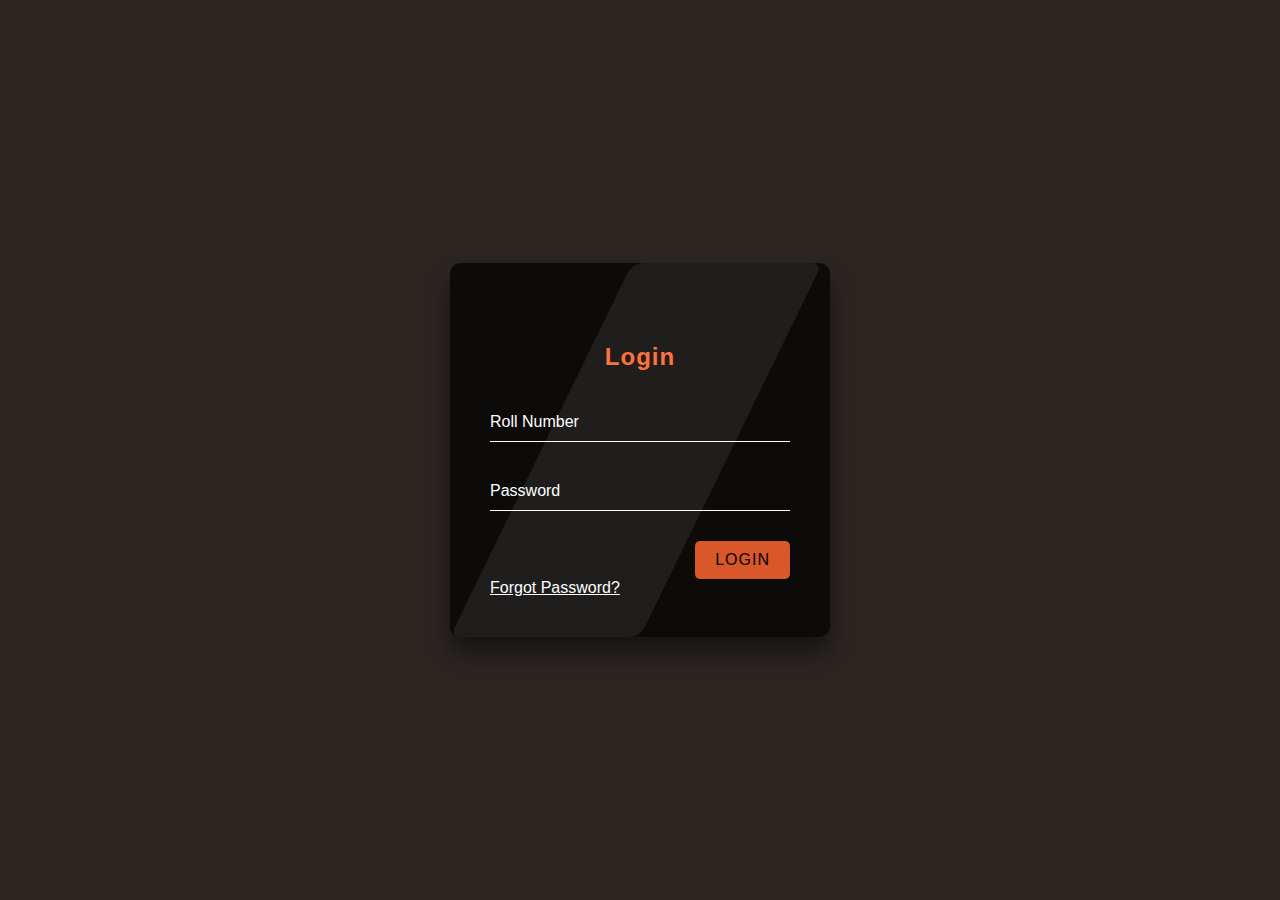
==== index.html @ 69e21292 "Update index.html" ====
<!DOCTYPE html>
<html lang="en">
<head>
  <meta charset="UTF-8">
  <meta name="viewport" content="width=device-width, initial-scale=1.0">
  <meta http-equiv="X-UA-Compatible" content="ie=edge">
  <link rel="stylesheet" href="style.css">
  <title>Login Form Demo</title>
</head>
<body>
  <div class="login-wrapper">
    <form action="" class="form">
      <img src="img/avatar.png" alt="">
      <h2>Login</h2>
      <div class="input-group">
        <input type="text" name="loginUser" id="loginUser" required>
        <label for="loginUser">Roll Number</label>
      </div>
      <div class="input-group">
        <input type="password" name="loginPassword" id="loginPassword" required>
        <label for="loginPassword">Password</label>
      </div>
      <input type="submit" value="Login" class="submit-btn">
      <a href="#forgot-pw" class="forgot-pw">Forgot Password?</a>
    </form>

    <div id="forgot-pw">
      <form action="" class="form">
        <a href="#" class="close">&times;</a>
        <h2>Reset Password</h2>
        <div class="input-group">
          <input type="email" name="email" id="email" required>
          <label for="email">Email</label>
        </div>
        <input type="submit" value="Submit" class="submit-btn">
      </form>
    </div>
  </div>
</body>
</html>
---- style.css ----
* {
    margin: 0;
    padding: 0;
    box-sizing: border-box;
  }
  body {
    background:#2c2623;
    background-size: cover;
    font-family: sans-serif;
  }
  .login-wrapper {
    height: 100vh;
    width: 100vw;
    display: flex;
    justify-content: center;
    align-items: center;
  }
  .form {
    position: relative;
    width: 100%;
    max-width: 380px;
    padding: 80px 40px 40px;
    background: rgba(0,0,0,0.7);
    border-radius: 10px;
    color: #fff;
    box-shadow: 0 15px 25px rgba(0,0,0,0.5);
  }
  .form::before {
    content:'';
    position: absolute;
    top: 0;
    left: 0;
    width: 50%;
    height: 100%;
    background: rgba(255,255,255, 0.08);
    transform: skewX(-26deg);
    transform-origin: bottom left;
    border-radius: 10px;
    pointer-events: none;
  }
  .form img {
    position: absolute;
    top: -50px;
    left: calc(50% - 50px);
    width: 100px;
    background: rgba(255,255,255, 0.8);
    border-radius: 50%;
  }
  .form h2 {
    text-align: center;
    letter-spacing: 1px;
    margin-bottom: 2rem;
    color: #ff652f;
  }
  .form .input-group {
    position: relative;
  }
  .form .input-group input {
    width: 100%;
    padding: 10px 0;
    font-size: 1rem;
    letter-spacing: 1px;
    margin-bottom: 30px;
    border: none;
    border-bottom: 1px solid #fff;
    outline: none;
    background-color: transparent;
    color: inherit;
  }
  .form .input-group label {
    position: absolute;
    top: 0;
    left: 0;
    padding: 10px 0;
    font-size: 1rem;
    pointer-events: none;
    transition: .3s ease-out;
  }
  .form .input-group input:focus + label,
  .form .input-group input:valid + label {
    transform: translateY(-18px);
    color: #ff662fd8;
    font-size: .8rem;
  }
  .submit-btn {
    display: block;
    margin-left: auto;
    border: none;
    outline: none;
    background: #ff662fd8;
    font-size: 1rem;
    text-transform: uppercase;
    letter-spacing: 1px;
    padding: 10px 20px;
    border-radius: 5px;
    cursor: pointer;
  }
  .forgot-pw {
    color: inherit;
  }
  
  #forgot-pw {
    position: absolute;
    display: flex;
    justify-content: center;
    align-items: center;
    top: 0;
    left: 0;
    right: 0;
    height: 0;
    z-index: 1;
    background: #fff;
    opacity: 0;
    transition: 0.6s;
  }
  #forgot-pw:target {
    height: 100%;
    opacity: 1;
  }
  .close {
    position: absolute;
    right: 1.5rem;
    top: 0.5rem;
    font-size: 2rem;
    font-weight: 900;
    text-decoration: none;
    color: inherit;
  }
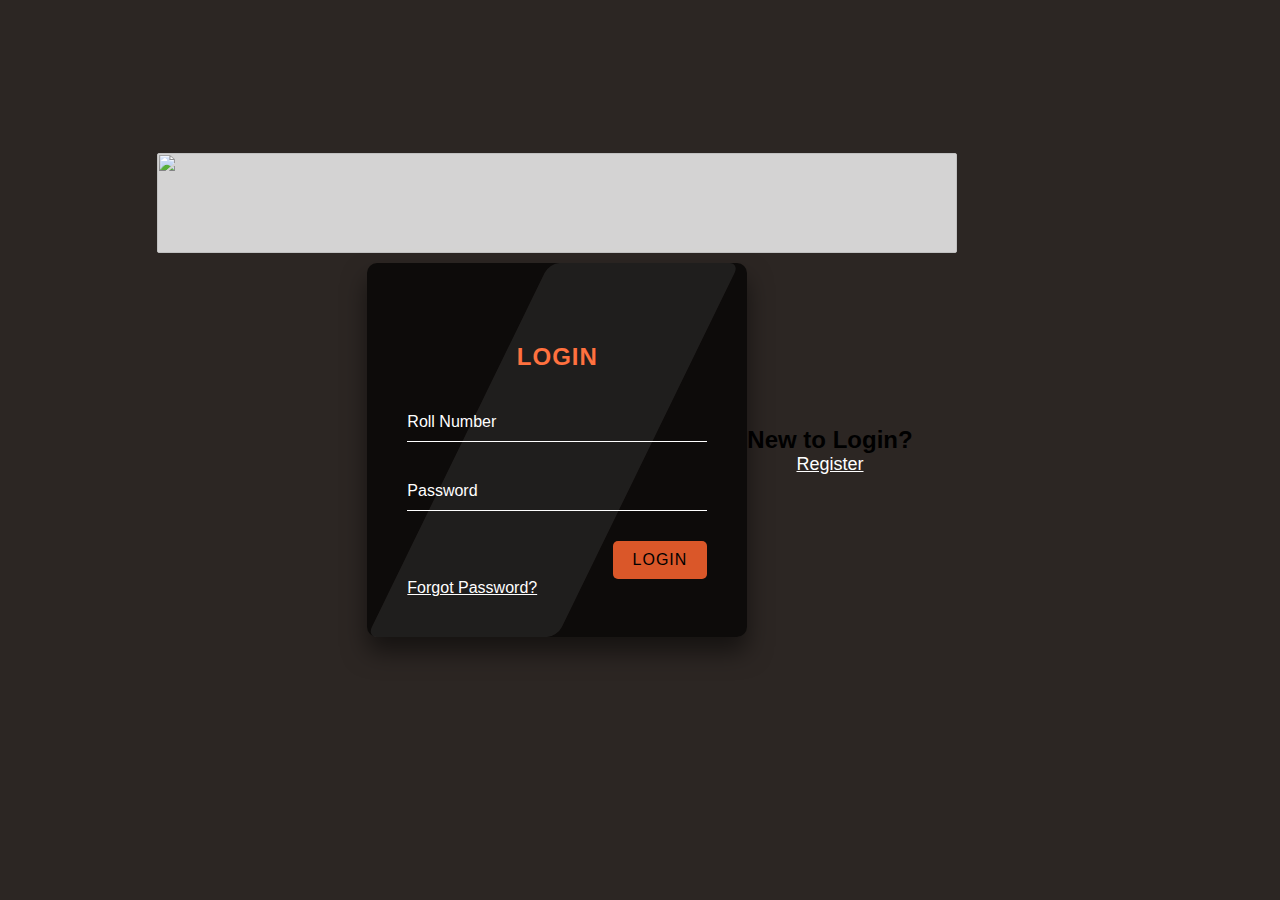
==== commit fc7eb0d1: "Update index.html" ====
--- a/index.html
+++ b/index.html
@@ -1,40 +1,57 @@
 <!DOCTYPE html>
 <html lang="en">
+
 <head>
-  <meta charset="UTF-8">
-  <meta name="viewport" content="width=device-width, initial-scale=1.0">
-  <meta http-equiv="X-UA-Compatible" content="ie=edge">
-  <link rel="stylesheet" href="style.css">
-  <title>Login Form Demo</title>
+    <meta charset="UTF-8">
+    <meta name="viewport" content="width=device-width, initial-scale=1.0">
+    <meta http-equiv="X-UA-Compatible" content="ie=edge">
+    <link rel="stylesheet" href="style.css">
+    <title>Attendance Login Form</title>
 </head>
+
 <body>
-  <div class="login-wrapper">
-    <form action="" class="form">
-      <img src="img/avatar.png" alt="">
-      <h2>Login</h2>
-      <div class="input-group">
-        <input type="text" name="loginUser" id="loginUser" required>
-        <label for="loginUser">Roll Number</label>
-      </div>
-      <div class="input-group">
-        <input type="password" name="loginPassword" id="loginPassword" required>
-        <label for="loginPassword">Password</label>
-      </div>
-      <input type="submit" value="Login" class="submit-btn">
-      <a href="#forgot-pw" class="forgot-pw">Forgot Password?</a>
-    </form>
+    <div class="login-wrapper">
+        <form action="" class="form">
+            <span>
+                <img src="http://119.235.48.117/CMRIT/img/cmr.jpg" style="height:100px;width:800px;border-width:2px;position:absolute;margin-left: -350px; 
+                margin-top: -60px;
+                border-radius: 3px">
+            </span>
 
-    <div id="forgot-pw">
-      <form action="" class="form">
-        <a href="#" class="close">&times;</a>
-        <h2>Reset Password</h2>
-        <div class="input-group">
-          <input type="email" name="email" id="email" required>
-          <label for="email">Email</label>
+            <h2>LOGIN</h2>
+            <div class="input-group">
+                <input type="text" name="loginUser" id="loginUser" required>
+                <label for="loginUser">Roll Number</label>
+            </div>
+            <div class="input-group">
+                <input type="password" name="loginPassword" id="loginPassword" required>
+                <label for="loginPassword">Password</label>
+            </div>
+            <input type="submit" value="Login" class="submit-btn">
+            <a href="#forgot-pw" class="forgot-pw">Forgot Password?</a>
+        </form>
+
+        <div id="forgot-pw">
+            <form action="" class="form">
+                <a href="#" class="close">&times;</a>
+                <h2>Reset Password</h2>
+                <div class="input-group">
+                    <input type="email" name="email" id="email" required>
+                    <label for="email">Email</label>
+                </div>
+                <input type="submit" value="Submit" class="submit-btn">
+            </form>
         </div>
-        <input type="submit" value="Submit" class="submit-btn">
-      </form>
+        <div class="register">
+            <span>
+                <center>
+                    <h2>New to Login?</h2>
+                    <a href="index1.html"style="color:white;font-size:18px;">Register</a>
+                </center>
+            </span>
+
+        </div>
     </div>
-  </div>
 </body>
-</html> 
+
+</html>
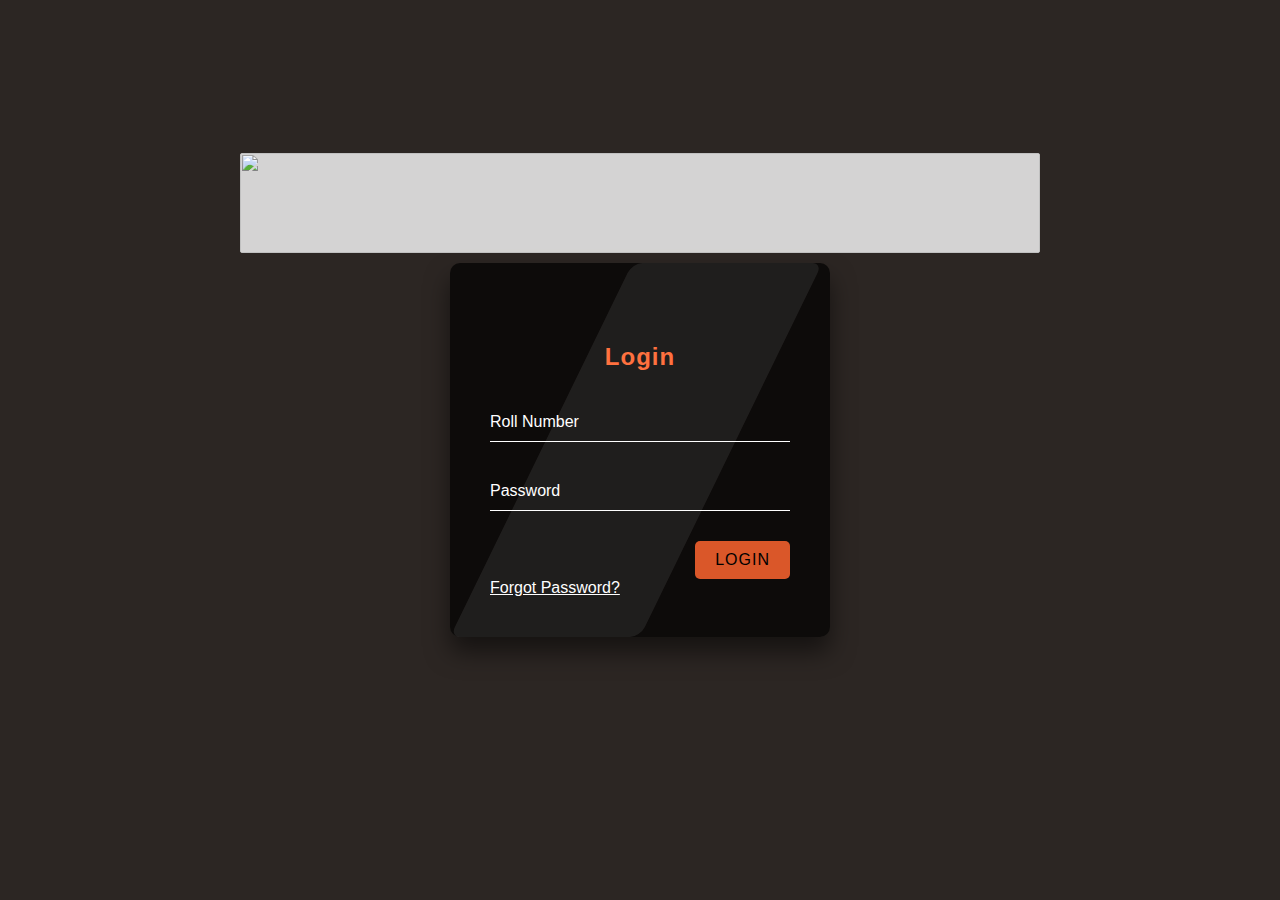
==== commit ee89bbd0: "Merge pull request #4 from tanmaypradhan4112/patch-4" ====
--- a/index.html
+++ b/index.html
@@ -1,57 +1,45 @@
 <!DOCTYPE html>
 <html lang="en">
-
 <head>
-    <meta charset="UTF-8">
-    <meta name="viewport" content="width=device-width, initial-scale=1.0">
-    <meta http-equiv="X-UA-Compatible" content="ie=edge">
-    <link rel="stylesheet" href="style.css">
-    <title>Attendance Login Form</title>
+  <meta charset="UTF-8">
+  <meta name="viewport" content="width=device-width, initial-scale=1.0">
+  <meta http-equiv="X-UA-Compatible" content="ie=edge">
+  <link rel="stylesheet" href="style.css">
+  <title>Login Form Demo</title>
 </head>
-
 <body>
-    <div class="login-wrapper">
-        <form action="" class="form">
-            <span>
-                <img src="http://119.235.48.117/CMRIT/img/cmr.jpg" style="height:100px;width:800px;border-width:2px;position:absolute;margin-left: -350px; 
+  <div class="login-wrapper">
+    <form action="" class="form">
+      <span>
+                <img src="http://119.235.48.117/CMRIT/img/cmr.jpg"
+                style="height:100px;width:800px;border-width:2px;position:absolute;margin-left: -350px; 
                 margin-top: -60px;
                 border-radius: 3px">
             </span>
+      <h2>Login</h2>
+      <div class="input-group">
+        <input type="text" name="loginUser" id="loginUser" required>
+        <label for="loginUser">Roll Number</label>
+      </div>
+      <div class="input-group">
+        <input type="password" name="loginPassword" id="loginPassword" required>
+        <label for="loginPassword">Password</label>
+      </div>
+      <input type="submit" value="Login" class="submit-btn">
+      <a href="#forgot-pw" class="forgot-pw">Forgot Password?</a>
+    </form>
 
-            <h2>LOGIN</h2>
-            <div class="input-group">
-                <input type="text" name="loginUser" id="loginUser" required>
-                <label for="loginUser">Roll Number</label>
-            </div>
-            <div class="input-group">
-                <input type="password" name="loginPassword" id="loginPassword" required>
-                <label for="loginPassword">Password</label>
-            </div>
-            <input type="submit" value="Login" class="submit-btn">
-            <a href="#forgot-pw" class="forgot-pw">Forgot Password?</a>
-        </form>
-
-        <div id="forgot-pw">
-            <form action="" class="form">
-                <a href="#" class="close">&times;</a>
-                <h2>Reset Password</h2>
-                <div class="input-group">
-                    <input type="email" name="email" id="email" required>
-                    <label for="email">Email</label>
-                </div>
-                <input type="submit" value="Submit" class="submit-btn">
-            </form>
+    <div id="forgot-pw">
+      <form action="" class="form">
+        <a href="#" class="close">&times;</a>
+        <h2>Reset Password</h2>
+        <div class="input-group">
+          <input type="email" name="email" id="email" required>
+          <label for="email">Email</label>
         </div>
-        <div class="register">
-            <span>
-                <center>
-                    <h2>New to Login?</h2>
-                    <a href="index1.html"style="color:white;font-size:18px;">Register</a>
-                </center>
-            </span>
-
-        </div>
+        <input type="submit" value="Submit" class="submit-btn">
+      </form>
     </div>
+  </div>
 </body>
-
-</html>
+</html> 
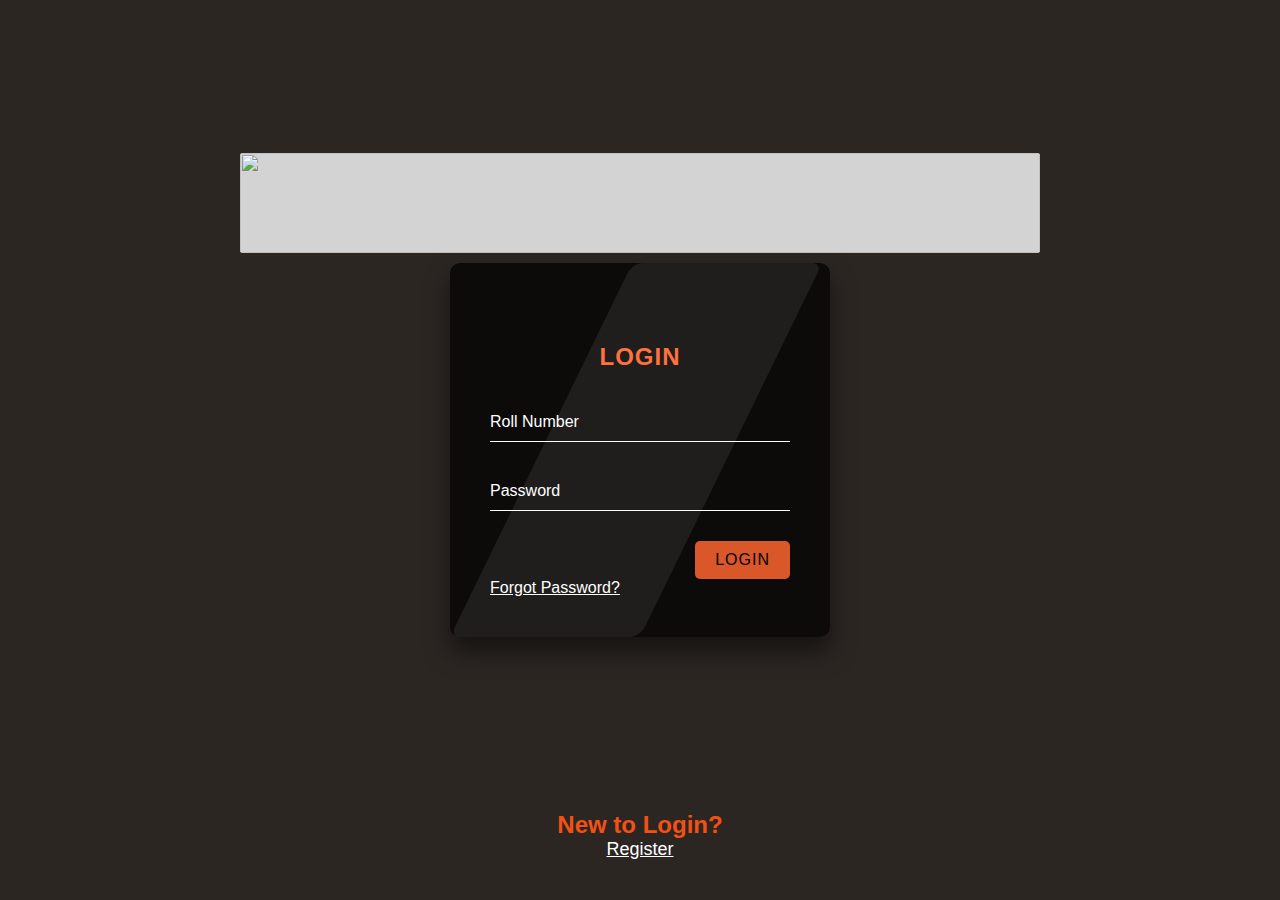
==== commit 4eccc1cf: "Merge branch 'master' into patch-6" ====
--- a/index.html
+++ b/index.html
@@ -1,45 +1,60 @@
-<!DOCTYPE html>
-<html lang="en">
-<head>
-  <meta charset="UTF-8">
-  <meta name="viewport" content="width=device-width, initial-scale=1.0">
-  <meta http-equiv="X-UA-Compatible" content="ie=edge">
-  <link rel="stylesheet" href="style.css">
-  <title>Login Form Demo</title>
-</head>
-<body>
-  <div class="login-wrapper">
-    <form action="" class="form">
-      <span>
-                <img src="http://119.235.48.117/CMRIT/img/cmr.jpg"
-                style="height:100px;width:800px;border-width:2px;position:absolute;margin-left: -350px; 
-                margin-top: -60px;
-                border-radius: 3px">
-            </span>
-      <h2>Login</h2>
-      <div class="input-group">
-        <input type="text" name="loginUser" id="loginUser" required>
-        <label for="loginUser">Roll Number</label>
-      </div>
-      <div class="input-group">
-        <input type="password" name="loginPassword" id="loginPassword" required>
-        <label for="loginPassword">Password</label>
-      </div>
-      <input type="submit" value="Login" class="submit-btn">
-      <a href="#forgot-pw" class="forgot-pw">Forgot Password?</a>
-    </form>
-
-    <div id="forgot-pw">
-      <form action="" class="form">
-        <a href="#" class="close">&times;</a>
-        <h2>Reset Password</h2>
-        <div class="input-group">
-          <input type="email" name="email" id="email" required>
-          <label for="email">Email</label>
-        </div>
-        <input type="submit" value="Submit" class="submit-btn">
-      </form>
-    </div>
-  </div>
-</body>
-</html> 
+<!DOCTYPE html>
+<html lang="en">
+
+<head>
+    <meta charset="UTF-8">
+    <meta name="viewport" content="width=device-width, initial-scale=1.0">
+    <meta http-equiv="X-UA-Compatible" content="ie=edge">
+    <link rel="stylesheet" href="style.css">
+    <title>Attendance Login Form</title>
+</head>
+
+<body>
+    <div class="login-wrapper">
+        <form action="" class="form">
+            <span>
+                <img src="http://119.235.48.117/CMRIT/img/cmr.jpg" style="height:100px;width:800px;border-width:2px;position:absolute;margin-left: -350px; 
+                margin-top: -60px;
+                border-radius: 3px">
+            </span>
+            <div class="login">
+                <span>
+                    <h2>LOGIN</h2>
+                </span>
+            </div>
+            <div class="input-group">
+                <input type="text" name="loginUser" id="loginUser" required>
+                <label for="loginUser">Roll Number</label>
+            </div>
+            <div class="input-group">
+                <input type="password" name="loginPassword" id="loginPassword" required>
+                <label for="loginPassword">Password</label>
+            </div>
+            <input type="submit" value="Login" class="submit-btn">
+            <a href="#forgot-pw" class="forgot-pw">Forgot Password?</a>
+        </form>
+
+        <div id="forgot-pw">
+            <form action="" class="form">
+                <a href="#" class="close">&times;</a>
+                <h2>Reset Password</h2>
+                <div class="input-group">
+                    <input type="email" name="email" id="email" required>
+                    <label for="email">Email</label>
+                </div>
+                <input type="submit" value="Submit" class="submit-btn">
+            </form>
+        </div>
+        <div class="register">
+            <span>
+                <center>
+                    <h2>New to Login?</h2>
+                    <a href="index1.html" style="color:white;font-size:18px;">Register</a>
+                </center>
+            </span>
+
+        </div>
+    </div>
+</body>
+
+</html>--- a/style.css
+++ b/style.css
@@ -1,128 +1,139 @@
-* {
-    margin: 0;
-    padding: 0;
-    box-sizing: border-box;
-  }
-  body {
-    background:#2c2623;
-    background-size: cover;
-    font-family: sans-serif;
-  }
-  .login-wrapper {
-    height: 100vh;
-    width: 100vw;
-    display: flex;
-    justify-content: center;
-    align-items: center;
-  }
-  .form {
-    position: relative;
-    width: 100%;
-    max-width: 380px;
-    padding: 80px 40px 40px;
-    background: rgba(0,0,0,0.7);
-    border-radius: 10px;
-    color: #fff;
-    box-shadow: 0 15px 25px rgba(0,0,0,0.5);
-  }
-  .form::before {
-    content:'';
-    position: absolute;
-    top: 0;
-    left: 0;
-    width: 50%;
-    height: 100%;
-    background: rgba(255,255,255, 0.08);
-    transform: skewX(-26deg);
-    transform-origin: bottom left;
-    border-radius: 10px;
-    pointer-events: none;
-  }
-  .form img {
-    position: absolute;
-    top: -50px;
-    left: calc(50% - 50px);
-    width: 100px;
-    background: rgba(255,255,255, 0.8);
-    border-radius: 50%;
-  }
-  .form h2 {
-    text-align: center;
-    letter-spacing: 1px;
-    margin-bottom: 2rem;
-    color: #ff652f;
-  }
-  .form .input-group {
-    position: relative;
-  }
-  .form .input-group input {
-    width: 100%;
-    padding: 10px 0;
-    font-size: 1rem;
-    letter-spacing: 1px;
-    margin-bottom: 30px;
-    border: none;
-    border-bottom: 1px solid #fff;
-    outline: none;
-    background-color: transparent;
-    color: inherit;
-  }
-  .form .input-group label {
-    position: absolute;
-    top: 0;
-    left: 0;
-    padding: 10px 0;
-    font-size: 1rem;
-    pointer-events: none;
-    transition: .3s ease-out;
-  }
-  .form .input-group input:focus + label,
-  .form .input-group input:valid + label {
-    transform: translateY(-18px);
-    color: #ff662fd8;
-    font-size: .8rem;
-  }
-  .submit-btn {
-    display: block;
-    margin-left: auto;
-    border: none;
-    outline: none;
-    background: #ff662fd8;
-    font-size: 1rem;
-    text-transform: uppercase;
-    letter-spacing: 1px;
-    padding: 10px 20px;
-    border-radius: 5px;
-    cursor: pointer;
-  }
-  .forgot-pw {
-    color: inherit;
-  }
-  
-  #forgot-pw {
-    position: absolute;
-    display: flex;
-    justify-content: center;
-    align-items: center;
-    top: 0;
-    left: 0;
-    right: 0;
-    height: 0;
-    z-index: 1;
-    background: #fff;
-    opacity: 0;
-    transition: 0.6s;
-  }
-  #forgot-pw:target {
-    height: 100%;
-    opacity: 1;
-  }
-  .close {
-    position: absolute;
-    right: 1.5rem;
-    top: 0.5rem;
-    font-size: 2rem;
-    font-weight: 900;
-    text-decoration: none;
-    color: inherit;
-  }
+* {
+    margin: 0;
+    padding: 0;
+    box-sizing: border-box;
+  }
+  body {
+    background:#2c2623;
+    color: #f55014;
+    background-size: cover;
+    background-repeat: no-repeat;
+    font-family:sans-serif;
+  }
+  .login-wrapper {
+    height: 100vh;
+    width: 100vw;
+    display: flex;
+    justify-content: center;
+    align-items: center;
+  }
+  .form {
+    position: relative;
+    width: 100%;
+    max-width: 380px;
+    padding: 80px 40px 40px;
+    background: rgba(0,0,0,0.7);
+    border-radius: 10px;
+    color: #fff;
+    box-shadow: 0 15px 25px rgba(0,0,0,0.5);
+  }
+  .form::before {
+    content:'';
+    position: absolute;
+    top: 0;
+    left: 0;
+    width: 50%;
+    height: 100%;
+    background: rgba(255,255,255, 0.08);
+    transform: skewX(-26deg);
+    transform-origin: bottom left;
+    border-radius: 10px;
+    pointer-events: none;
+  }
+  .form img {
+    position: absolute;
+    top: -50px;
+    left: calc(50% - 50px);
+    width: 100px;
+    background: rgba(255,255,255, 0.8);
+    border-radius: 50%;
+  }
+  .form h2 {
+    text-align: center;
+    letter-spacing: 1px;
+    margin-bottom: 2rem;
+    color: #ff652f;
+  }
+  .form .input-group {
+    position: relative;
+  }
+  .form .input-group input {
+    width: 100%;
+    padding: 10px 0;
+    font-size: 1rem;
+    letter-spacing: 1px;
+    margin-bottom: 30px;
+    border: none;
+    border-bottom: 1px solid #fff;
+    outline: none;
+    background-color: transparent;
+    color: inherit;
+  }
+  .form .input-group label {
+    position: absolute;
+    top: 0;
+    left: 0;
+    padding: 10px 0;
+    font-size: 1rem;
+    pointer-events: none;
+    transition: .3s ease-out;
+  }
+  .form .input-group input:focus + label,
+  .form .input-group input:valid + label {
+    transform: translateY(-18px);
+    color: #ff662fd8;
+    font-size: .8rem;
+  }
+  .submit-btn {
+    display: block;
+    margin-left: auto;
+    border: none;
+    outline: none;
+    background: #ff662fd8;
+    font-size: 1rem;
+    text-transform: uppercase;
+    letter-spacing: 1px;
+    padding: 10px 20px;
+    border-radius: 5px;
+    cursor: pointer;
+  }
+  .forgot-pw {
+    color: inherit;
+  }
+  
+  #forgot-pw {
+    position: absolute;
+    display: flex;
+    justify-content: center;
+    align-items: center;
+    top: 0;
+    left: 0;
+    right: 0;
+    height: 0;
+    z-index: 1;
+    background: #fff;
+    opacity: 0;
+    transition: 0.6s;
+  }
+  #forgot-pw:target {
+    height: 100%;
+    opacity: 1;
+  }
+
+  .register{
+    position: absolute;
+    display: flex;
+    justify-content: center;
+    align-items: center;
+    bottom: 2.5rem;
+}
+
+  .close {
+    position: absolute;
+    right: 1.5rem;
+    top: 0.5rem;
+    font-size: 2rem;
+    font-weight: 900;
+    text-decoration: none;
+    color: inherit;
+  }
